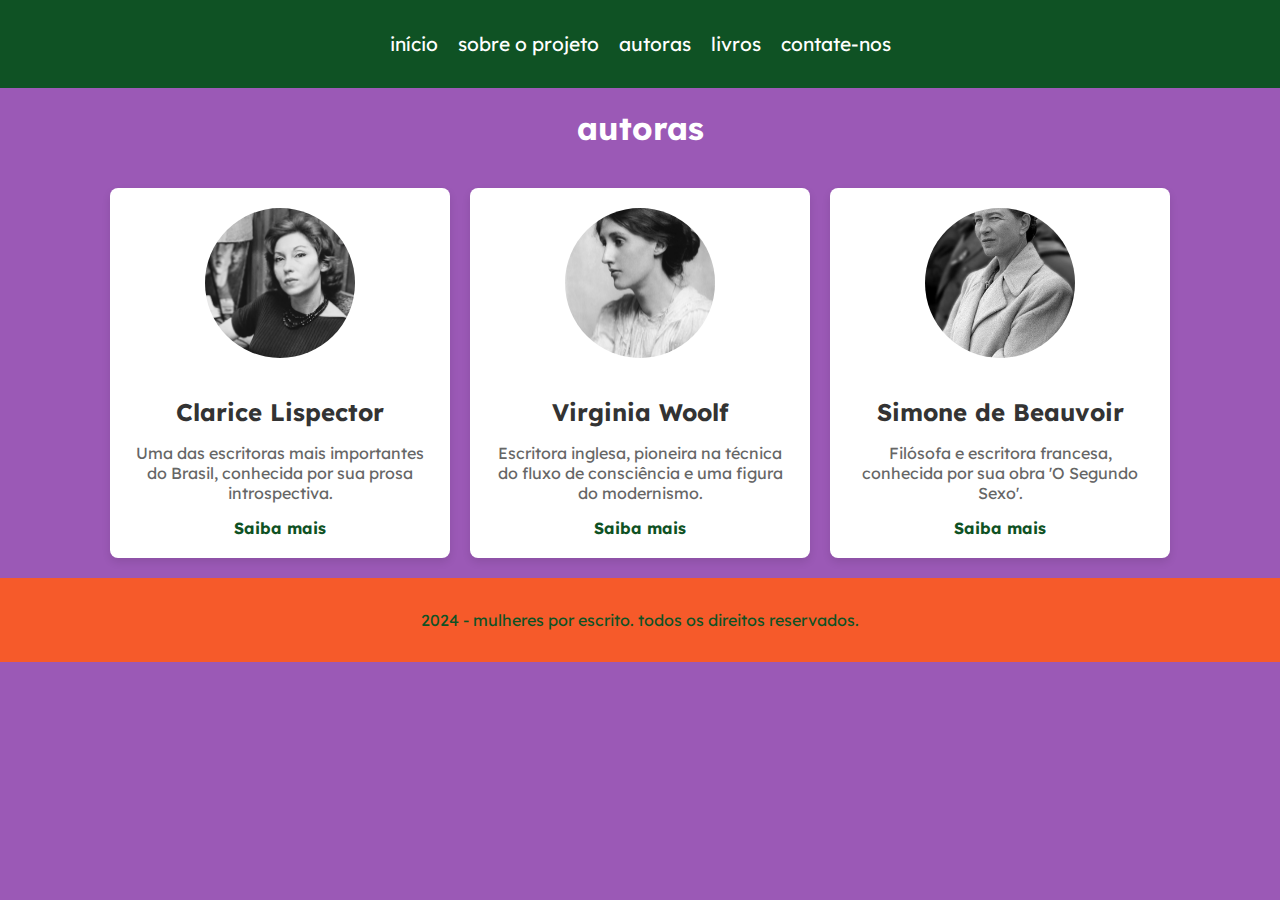
==== autoras.html @ 36de5533 "novas atts" ====
<!DOCTYPE html>
<html lang="pt-br">
<head>
    <meta charset="UTF-8">
    <meta name="viewport" content="width=device-width, initial-scale=1.0">
    <title>autoras</title>
    <link rel="stylesheet" href="estilo/autoraslivros.css">
</head>
<body>
    <header>
        <nav>
            <ul class="menu">
                <li><a href="index.html">início</a></li>
                <li><a href="sobre.html">sobre o projeto</a></li>
                <li><a href="autoras.html">autoras</a></li>
                <li><a href="livros.html">livros</a></li>
                <li><a href="contato.html">contate-nos</a></li>
            </ul>
        </nav>
    </header>

    <main>
        <h1>autoras</h1>
        <section class="lista-autoras" id="lista-autoras">

        </section>
    </main>
<footer>
    <p>2024 - mulheres por escrito. todos os direitos reservados.</p>
</footer>

<script src="/js/autoras.js"></script>
<script src="/js/exibirautoras.js"></script>
</body>
</html>
---- estilo/autoraslivros.css ----
/* Importa as fontes do Google Fonts */
@import url('https://fonts.googleapis.com/css2?family=Cutive+Mono:ital,wght@0,400&display=swap');
@import url('https://fonts.googleapis.com/css2?family=Lexend+Deca:wght@100..900&display=swap');

:root {
    --cor00: #9b59b6; /* Roxo */
    --cor01: #0f5224; /* Verde escuro */
    --cor02: #f65a2a; /* Laranja */
    --cor03: #333333; /* Cinza escuro */
    --cor04: #FFFFFF; /* Branco */
    --fonte-padrao: 'Lexend Deca', sans-serif;
}
/* Estilo básico */
body {
    font-family: var(--fonte-padrao);
    background-color: var(--cor00);
    margin: 0;
    padding: 0;
}

/* Cabeçalho */
header {
    background-color: var(--cor01);
    padding: 1rem;
    text-align: center;
}

header .menu {
    list-style: none;
    display: flex;
    justify-content: center;
    gap: 20px;
    padding: 0;
}

header .menu li a {
    text-decoration: none;
    color: var(--cor04);
    font-size: 1.2rem;
}

header .menu li a:hover {
    color: var(--cor02);
}

/* Título */
h1 {
    text-align: center;
    color: var(--cor04);
    margin: 20px 0;
}

/* Lista de autoras */
.lista-autoras {
    display: flex;
    flex-wrap: wrap;
    justify-content: center;
    gap: 20px;
    padding: 20px;
}

.card-autora {
    background-color: var(--cor04);
    border-radius: 8px;
    box-shadow: 0 4px 8px rgba(0, 0, 0, 0.1);
    text-align: center;
    padding: 20px;
    width: 300px;
    transition: transform 0.3s, box-shadow 0.3s;
}

.card-autora:hover {
    transform: translateY(-5px);
    box-shadow: 0 6px 12px rgba(0, 0, 0, 0.15);
}

.card-autora img {
    width: 150px;
    height: 150px;
    border-radius: 50%;
    object-fit: cover;
    margin-bottom: 15px;
}

.card-autora h2 {
    font-size: 1.5rem;
    color: var(--cor03);
    margin-bottom: 10px;
}

.card-autora p {
    font-size: 1rem;
    color: #666;
    margin-bottom: 15px;
}

.card-autora a {
    text-decoration: none;
    color: var(--cor01);
    font-weight: bold;
}


.card-autora a:hover {
    color: var(--cor02);
}

.lista-livros {
    display: flex;
    flex-wrap: wrap;
    justify-content: center;
    gap: 20px;
    padding: 20px; 
}

.card-livro {
    background-color: var(--cor04);
    color: var(--cor03);
    padding: 20px;
    border-radius: 8px;
    box-shadow: 0 4px 8px rgba(0, 0, 0, 0.1);
    width: 300px;
    text-align: center;
    transition: transform 0.3s, box-shadow 0.3s;
}

.card-livro:hover {
    transform: translateY(-5px);
    box-shadow: 0 6px 12px rgba(0, 0, 0, 0.15);
}

.livro-img {
    width: 150px;
    height: 150px;
    border-radius: 5px;
    object-fit: cover;
    margin-bottom: 15px;
    box-shadow: 0 4px 8px rgba(0, 0, 0, 0.1);
}

.card-livro h2 {
    font-size: 1.5rem;
    margin-bottom: 10px;
    color: var(--cor03);
}

.card-livro p {
    font-size: 1rem;
    color: var(--cor03);
    margin-bottom: 15px;
}

.card-livro a {
    text-decoration: none;
    color: var(--cor01);
    font-weight: bold;
}

.card-livro a:hover {
    color: var(--cor02);
}

/* Rodapé */
footer {
    background-color: var(--cor02);
    color: var(--cor01);
    text-align: center;
    padding: 1rem;
}
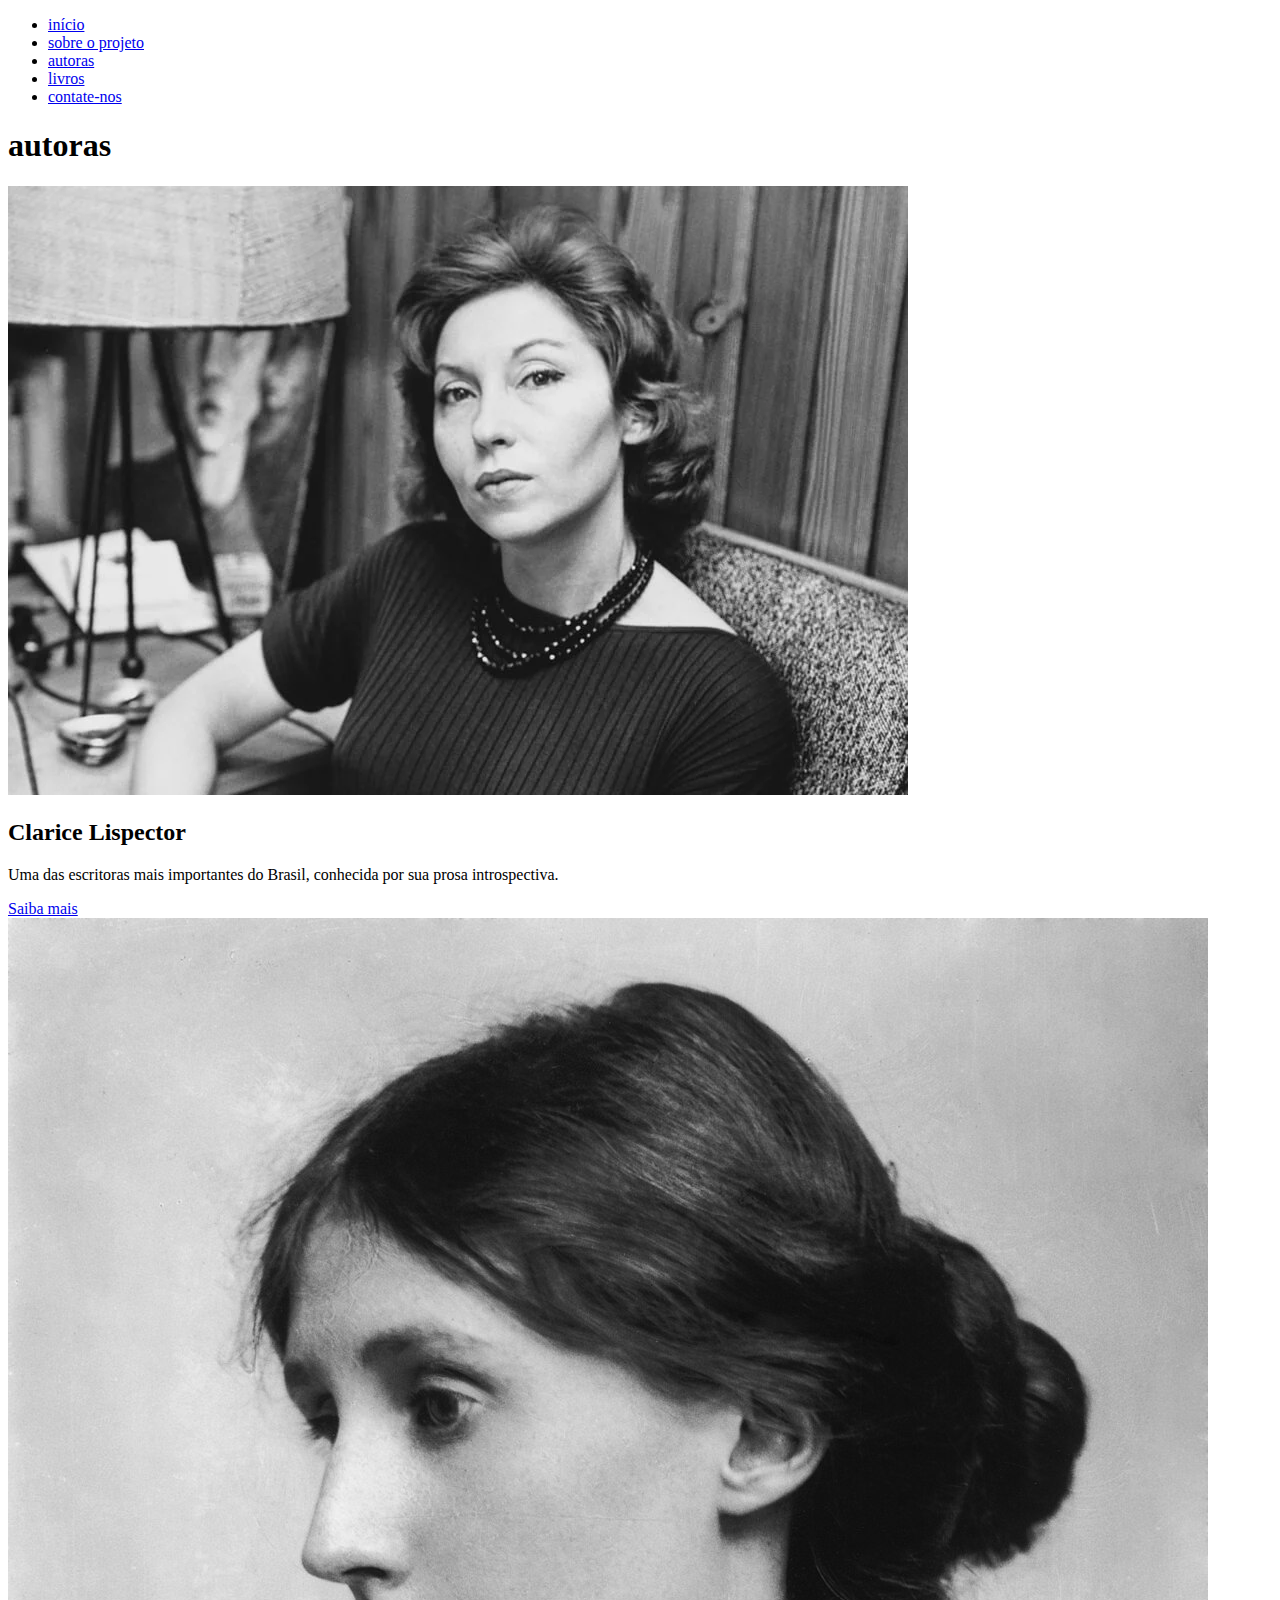
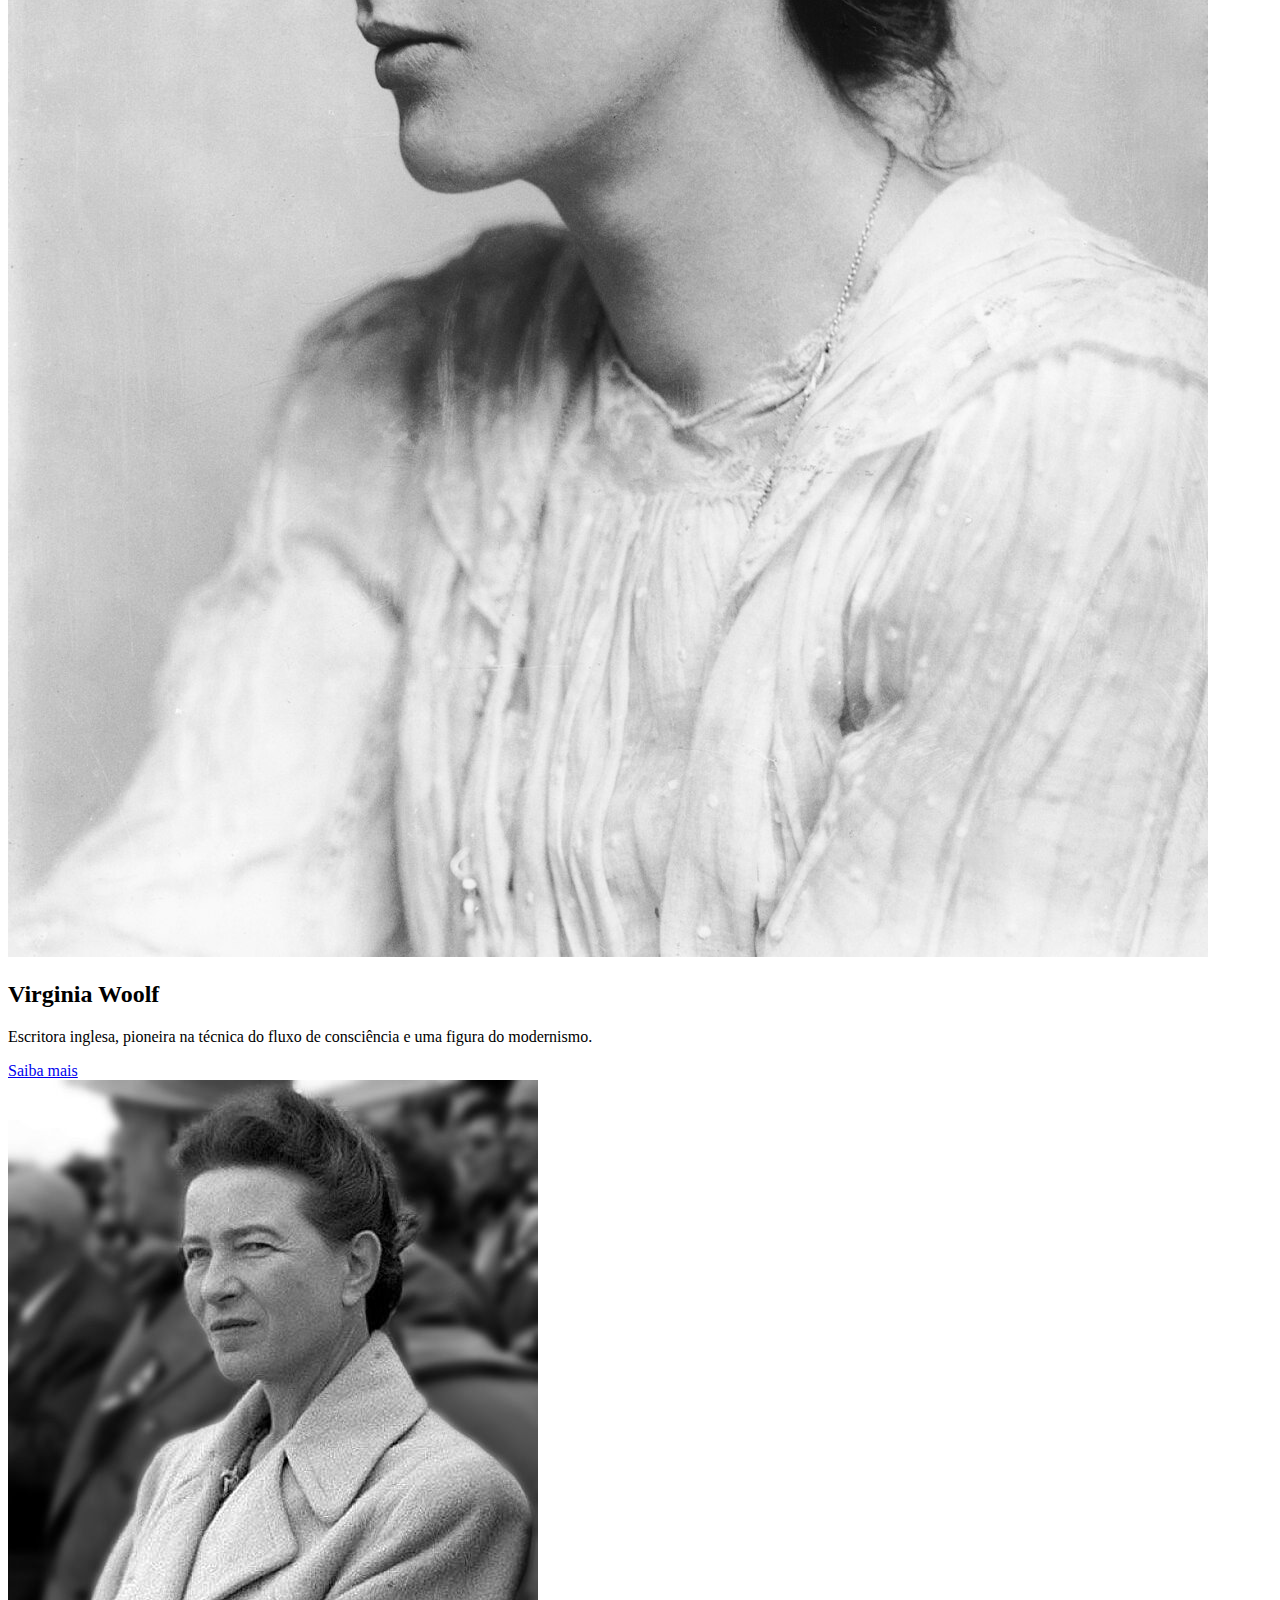
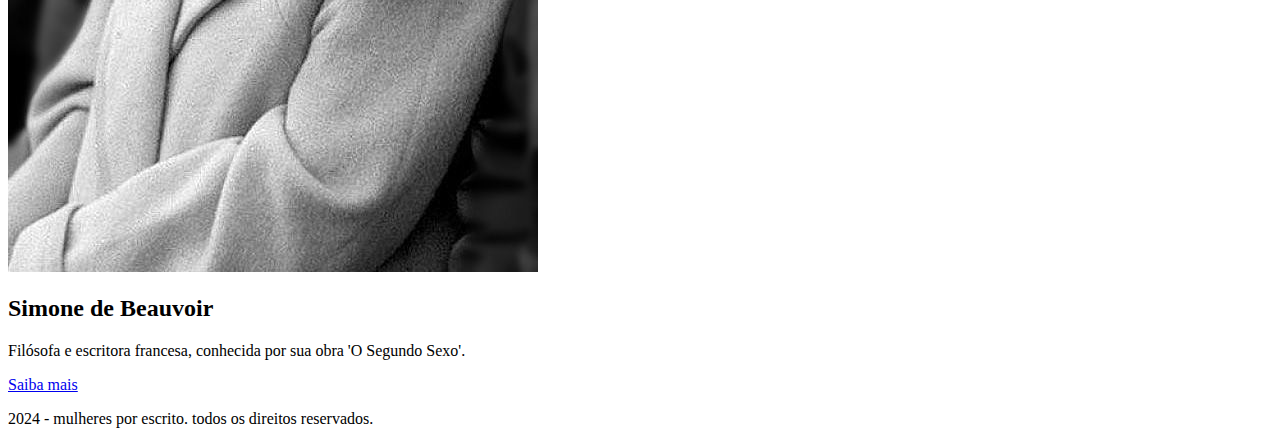
==== commit 5b10d4d9: "att link css" ====
--- a/autoras.html
+++ b/autoras.html
@@ -4,7 +4,7 @@
     <meta charset="UTF-8">
     <meta name="viewport" content="width=device-width, initial-scale=1.0">
     <title>autoras</title>
-    <link rel="stylesheet" href="estilo/autoraslivros.css">
+    <link rel="stylesheet" href=./estilo/autoraslivros.css">
 </head>
 <body>
     <header>
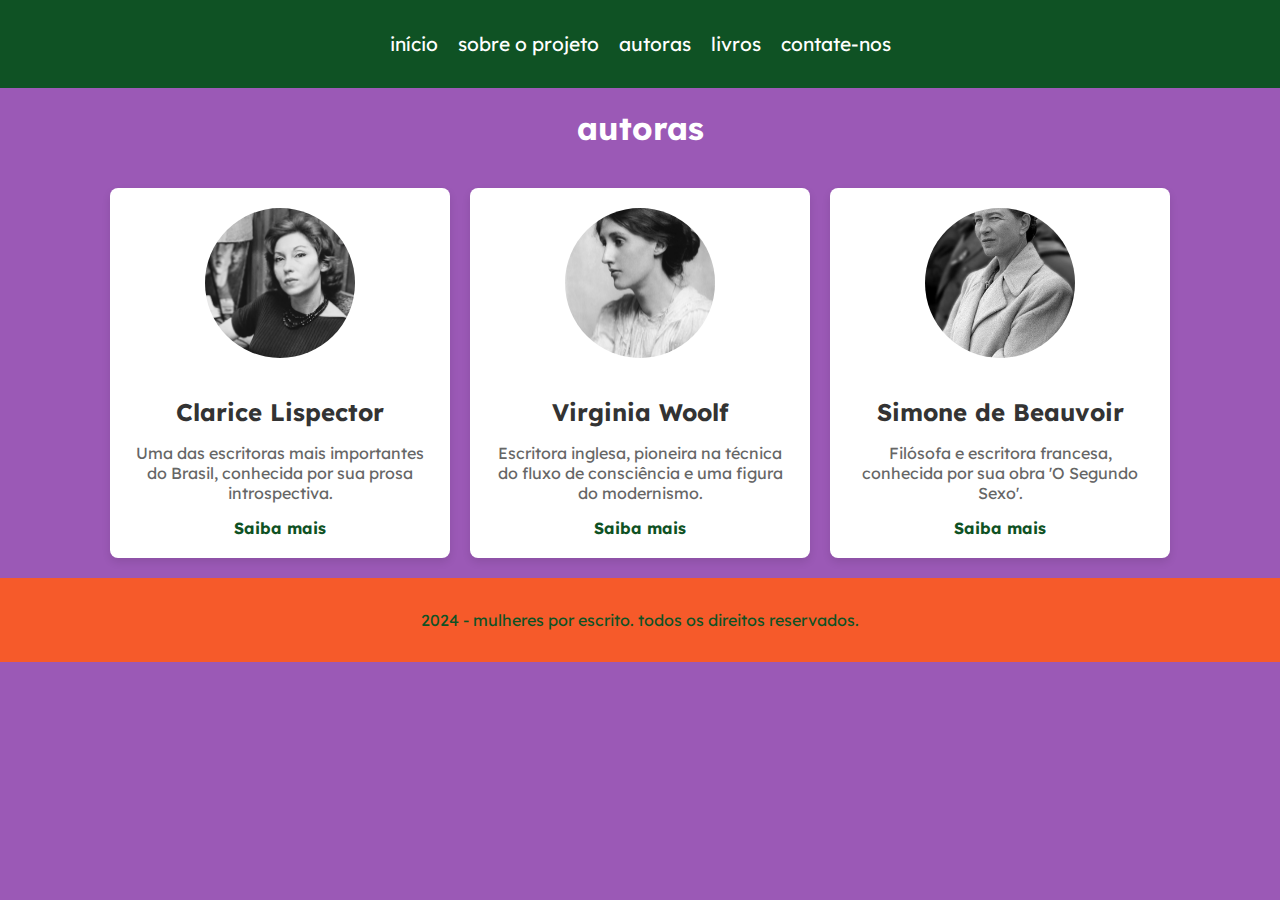
==== commit 05efb02f: "att pages" ====
--- a/autoras.html
+++ b/autoras.html
@@ -4,7 +4,7 @@
     <meta charset="UTF-8">
     <meta name="viewport" content="width=device-width, initial-scale=1.0">
     <title>autoras</title>
-    <link rel="stylesheet" href=./estilo/autoraslivros.css">
+    <link rel="stylesheet" href="estilo/autoraslivros.css">
 </head>
 <body>
     <header>
@@ -29,7 +29,7 @@
     <p>2024 - mulheres por escrito. todos os direitos reservados.</p>
 </footer>
 
-<script src="/js/autoras.js"></script>
-<script src="/js/exibirautoras.js"></script>
+<script src="js/autoras.js"></script>
+<script src="js/exibirautoras.js"></script>
 </body>
 </html>--- a/estilo/autoraslivros.css
+++ b/estilo/autoraslivros.css
@@ -0,0 +1,169 @@
+/* Importa as fontes do Google Fonts */
+@import url('https://fonts.googleapis.com/css2?family=Cutive+Mono:ital,wght@0,400&display=swap');
+@import url('https://fonts.googleapis.com/css2?family=Lexend+Deca:wght@100..900&display=swap');
+
+:root {
+    --cor00: #9b59b6; /* Roxo */
+    --cor01: #0f5224; /* Verde escuro */
+    --cor02: #f65a2a; /* Laranja */
+    --cor03: #333333; /* Cinza escuro */
+    --cor04: #FFFFFF; /* Branco */
+    --fonte-padrao: 'Lexend Deca', sans-serif;
+}
+/* Estilo básico */
+body {
+    font-family: var(--fonte-padrao);
+    background-color: var(--cor00);
+    margin: 0;
+    padding: 0;
+}
+
+/* Cabeçalho */
+header {
+    background-color: var(--cor01);
+    padding: 1rem;
+    text-align: center;
+}
+
+header .menu {
+    list-style: none;
+    display: flex;
+    justify-content: center;
+    gap: 20px;
+    padding: 0;
+}
+
+header .menu li a {
+    text-decoration: none;
+    color: var(--cor04);
+    font-size: 1.2rem;
+}
+
+header .menu li a:hover {
+    color: var(--cor02);
+}
+
+/* Título */
+h1 {
+    text-align: center;
+    color: var(--cor04);
+    margin: 20px 0;
+}
+
+/* Lista de autoras */
+.lista-autoras {
+    display: flex;
+    flex-wrap: wrap;
+    justify-content: center;
+    gap: 20px;
+    padding: 20px;
+}
+
+.card-autora {
+    background-color: var(--cor04);
+    border-radius: 8px;
+    box-shadow: 0 4px 8px rgba(0, 0, 0, 0.1);
+    text-align: center;
+    padding: 20px;
+    width: 300px;
+    transition: transform 0.3s, box-shadow 0.3s;
+}
+
+.card-autora:hover {
+    transform: translateY(-5px);
+    box-shadow: 0 6px 12px rgba(0, 0, 0, 0.15);
+}
+
+.card-autora img {
+    width: 150px;
+    height: 150px;
+    border-radius: 50%;
+    object-fit: cover;
+    margin-bottom: 15px;
+}
+
+.card-autora h2 {
+    font-size: 1.5rem;
+    color: var(--cor03);
+    margin-bottom: 10px;
+}
+
+.card-autora p {
+    font-size: 1rem;
+    color: #666;
+    margin-bottom: 15px;
+}
+
+.card-autora a {
+    text-decoration: none;
+    color: var(--cor01);
+    font-weight: bold;
+}
+
+
+.card-autora a:hover {
+    color: var(--cor02);
+}
+
+.lista-livros {
+    display: flex;
+    flex-wrap: wrap;
+    justify-content: center;
+    gap: 20px;
+    padding: 20px; 
+}
+
+.card-livro {
+    background-color: var(--cor04);
+    color: var(--cor03);
+    padding: 20px;
+    border-radius: 8px;
+    box-shadow: 0 4px 8px rgba(0, 0, 0, 0.1);
+    width: 300px;
+    text-align: center;
+    transition: transform 0.3s, box-shadow 0.3s;
+}
+
+.card-livro:hover {
+    transform: translateY(-5px);
+    box-shadow: 0 6px 12px rgba(0, 0, 0, 0.15);
+}
+
+.livro-img {
+    width: 150px;
+    height: 150px;
+    border-radius: 5px;
+    object-fit: cover;
+    margin-bottom: 15px;
+    box-shadow: 0 4px 8px rgba(0, 0, 0, 0.1);
+}
+
+.card-livro h2 {
+    font-size: 1.5rem;
+    margin-bottom: 10px;
+    color: var(--cor03);
+}
+
+.card-livro p {
+    font-size: 1rem;
+    color: var(--cor03);
+    margin-bottom: 15px;
+}
+
+.card-livro a {
+    text-decoration: none;
+    color: var(--cor01);
+    font-weight: bold;
+}
+
+.card-livro a:hover {
+    color: var(--cor02);
+}
+
+/* Rodapé */
+footer {
+    background-color: var(--cor02);
+    color: var(--cor01);
+    text-align: center;
+    padding: 1rem;
+}
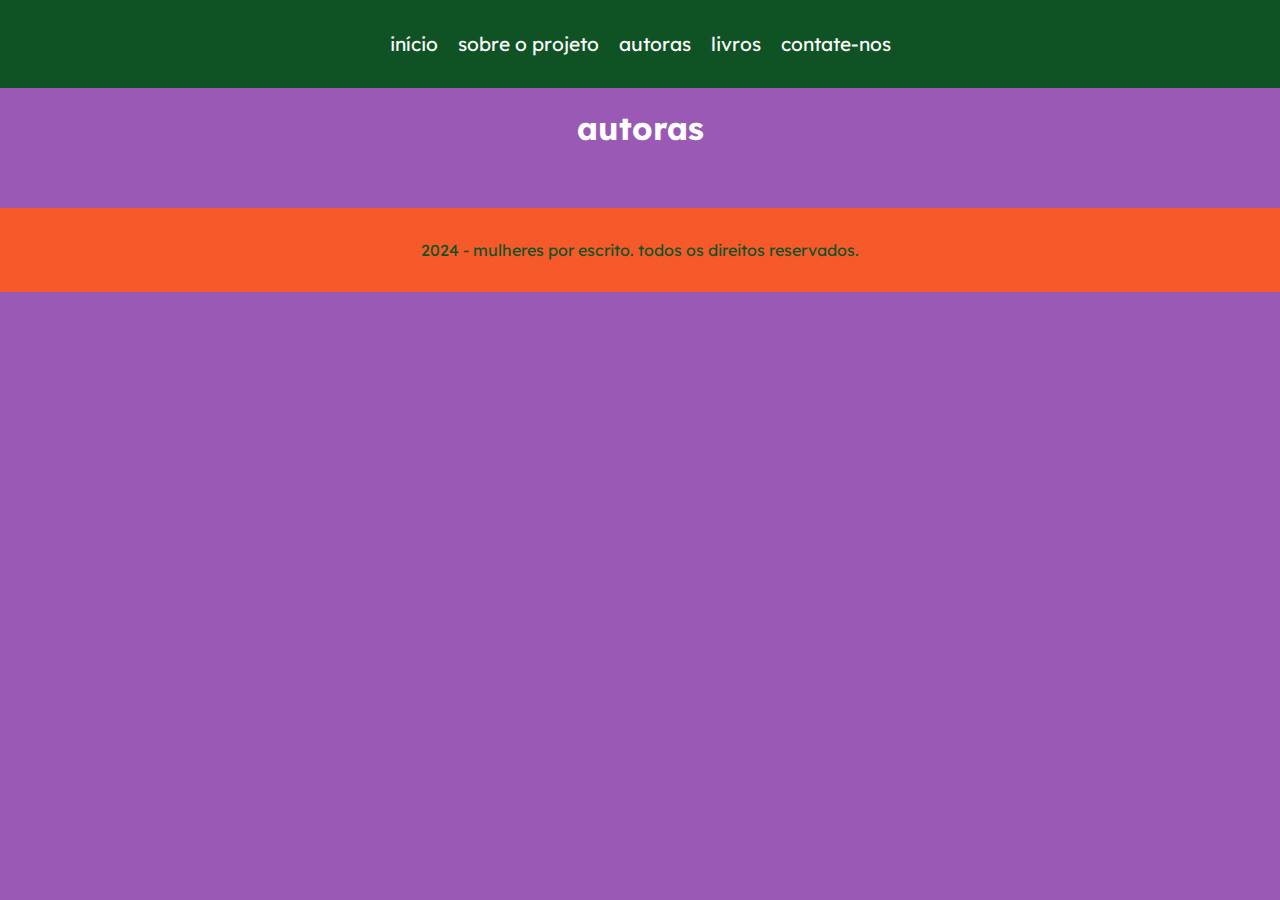
==== commit 59679828: "nova" ====
--- a/autoras.html
+++ b/autoras.html
@@ -30,6 +30,6 @@
 </footer>
 
 <script src="js/autoras.js"></script>
-<script src="js/exibirautoras.js"></script>
+<script src="js/exibirAutoras.js"></script>
 </body>
 </html>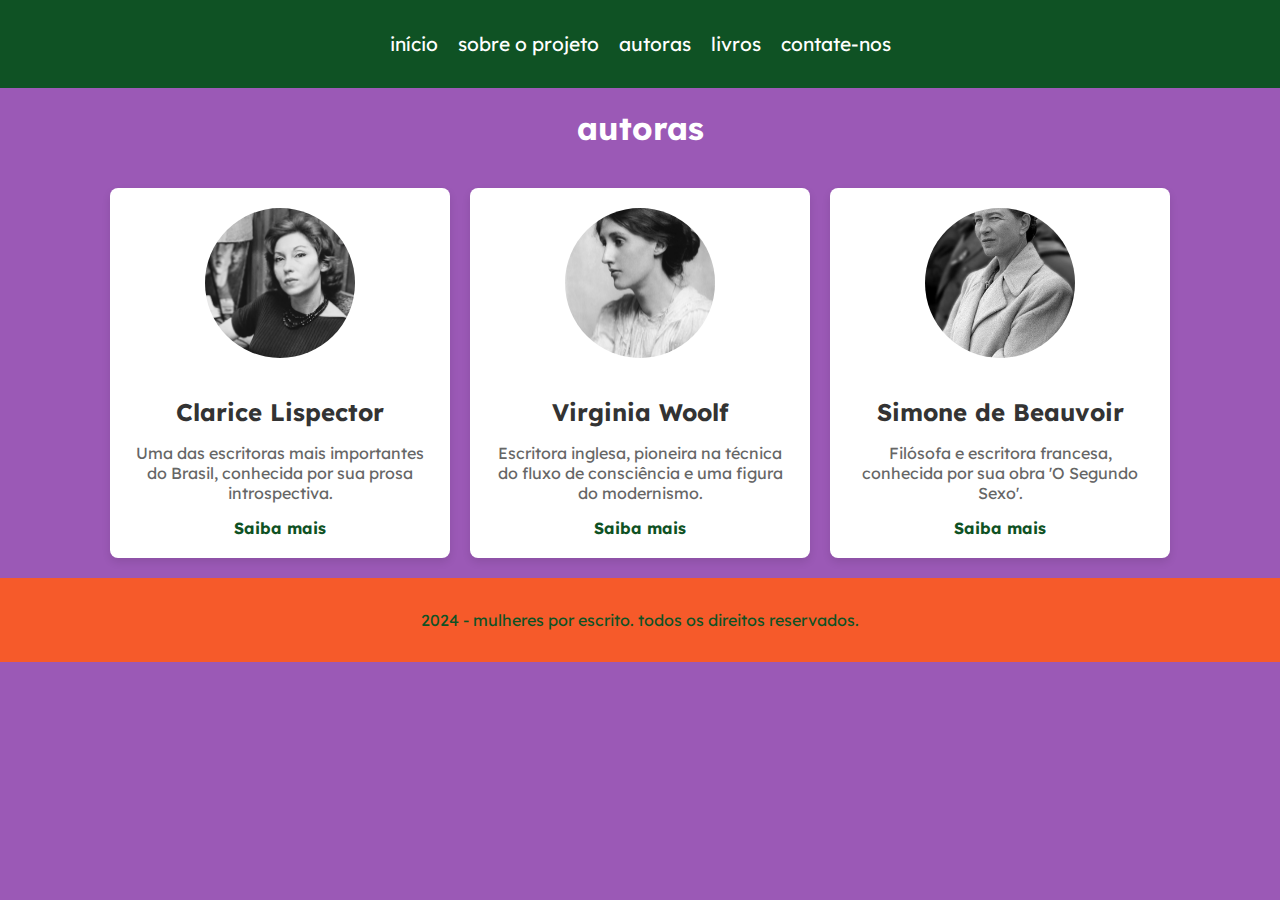
==== commit f8187345: "att" ====
--- a/autoras.html
+++ b/autoras.html
@@ -30,6 +30,6 @@
 </footer>
 
 <script src="js/autoras.js"></script>
-<script src="js/exibirAutoras.js"></script>
+<script src="js/exibirautoras.js"></script>
 </body>
 </html>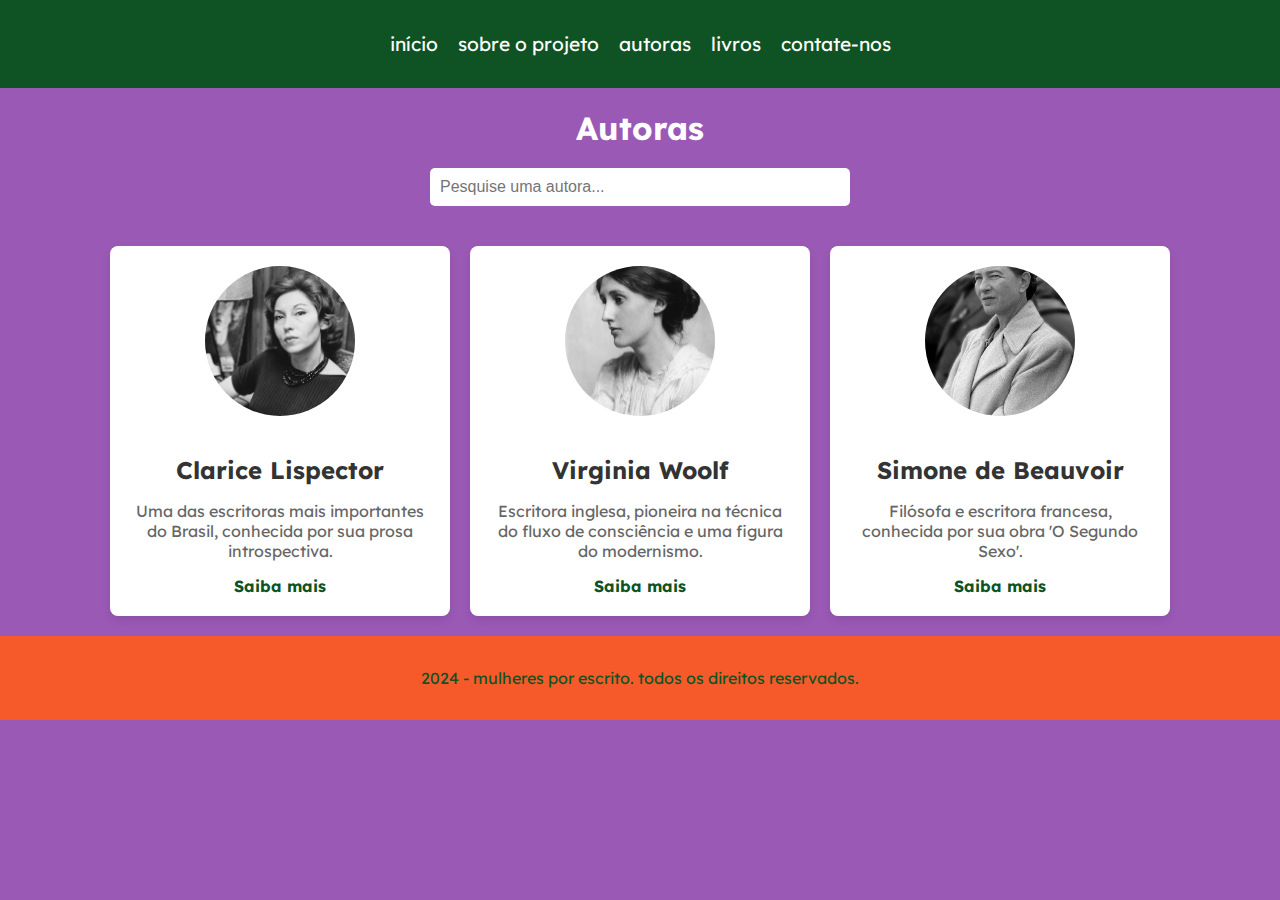
==== commit 62ad3946: "atualizações" ====
--- a/autoras.html
+++ b/autoras.html
@@ -1,35 +1,41 @@
 <!DOCTYPE html>
 <html lang="pt-br">
 <head>
-    <meta charset="UTF-8">
-    <meta name="viewport" content="width=device-width, initial-scale=1.0">
-    <title>autoras</title>
-    <link rel="stylesheet" href="estilo/autoraslivros.css">
+  <meta charset="UTF-8">
+  <meta name="viewport" content="width=device-width, initial-scale=1.0">
+  <title>Autoras</title>
+  <link rel="stylesheet" href="estilo/autoraslivros.css">
 </head>
 <body>
-    <header>
-        <nav>
-            <ul class="menu">
-                <li><a href="index.html">início</a></li>
-                <li><a href="sobre.html">sobre o projeto</a></li>
-                <li><a href="autoras.html">autoras</a></li>
-                <li><a href="livros.html">livros</a></li>
-                <li><a href="contato.html">contate-nos</a></li>
-            </ul>
-        </nav>
-    </header>
+  <header>
+    <nav>
+      <ul class="menu">
+        <li><a href="index.html">início</a></li>
+        <li><a href="sobre.html">sobre o projeto</a></li>
+        <li><a href="autoras.html">autoras</a></li>
+        <li><a href="livros.html">livros</a></li>
+        <li><a href="contato.html">contate-nos</a></li>
+      </ul>
+    </nav>
+  </header>
 
-    <main>
-        <h1>autoras</h1>
-        <section class="lista-autoras" id="lista-autoras">
+  <main>
+    <h1>Autoras</h1>
 
-        </section>
-    </main>
-<footer>
+    <section class="filtro">
+      <input type="text" id="filtro-autoras" placeholder="Pesquise uma autora...">
+    </section>
+
+    <section class="lista-autoras" id="lista-autoras">
+ 
+    </section>
+  </main>
+
+  <footer>
     <p>2024 - mulheres por escrito. todos os direitos reservados.</p>
-</footer>
+  </footer>
 
-<script src="js/autoras.js"></script>
-<script src="js/exibirautoras.js"></script>
+  <script src="js/autoras.js"></script>
+  <script src="js/exibirautoras.js"></script>
 </body>
-</html>+</html>
--- a/estilo/autoraslivros.css
+++ b/estilo/autoraslivros.css
@@ -10,6 +10,7 @@
     --cor04: #FFFFFF; /* Branco */
     --fonte-padrao: 'Lexend Deca', sans-serif;
 }
+
 /* Estilo básico */
 body {
     font-family: var(--fonte-padrao);
@@ -43,15 +44,31 @@
     color: var(--cor02);
 }
 
-/* Título */
+/* Título Principal */
 h1 {
     text-align: center;
     color: var(--cor04);
     margin: 20px 0;
 }
 
-/* Lista de autoras */
-.lista-autoras {
+/* Campo de filtro */
+.filtro {
+    text-align: center;
+    margin-bottom: 20px;
+}
+
+.filtro input {
+    width: 80%;
+    max-width: 400px;
+    padding: 10px;
+    border-radius: 5px;
+    border: none;
+    font-size: 1rem;
+}
+
+/* Seções para listas (autoras e livros) */
+.lista-autoras,
+.lista-livros {
     display: flex;
     flex-wrap: wrap;
     justify-content: center;
@@ -59,6 +76,7 @@
     padding: 20px;
 }
 
+/* Estilo dos cards de autoras */
 .card-autora {
     background-color: var(--cor04);
     border-radius: 8px;
@@ -100,19 +118,11 @@
     font-weight: bold;
 }
 
-
 .card-autora a:hover {
     color: var(--cor02);
 }
 
-.lista-livros {
-    display: flex;
-    flex-wrap: wrap;
-    justify-content: center;
-    gap: 20px;
-    padding: 20px; 
-}
-
+/* Estilo dos cards de livros */
 .card-livro {
     background-color: var(--cor04);
     color: var(--cor03);
@@ -167,3 +177,31 @@
     text-align: center;
     padding: 1rem;
 }
+
+/* Animação Fade-In para os cards */
+.fade-in {
+    opacity: 0;
+    transform: translateY(20px);
+    transition: opacity 0.6s ease-out, transform 0.6s ease-out;
+}
+
+.fade-in.visible {
+    opacity: 1;
+    transform: translateY(0);
+}
+
+/* Responsividade */
+@media (max-width: 768px) {
+    .filtro input {
+        width: 90%;
+    }
+}
+
+@media (max-width: 480px) {
+    h1 {
+        font-size: 1.8rem;
+    }
+    .card-autora, .card-livro {
+        width: 90%;
+    }
+}
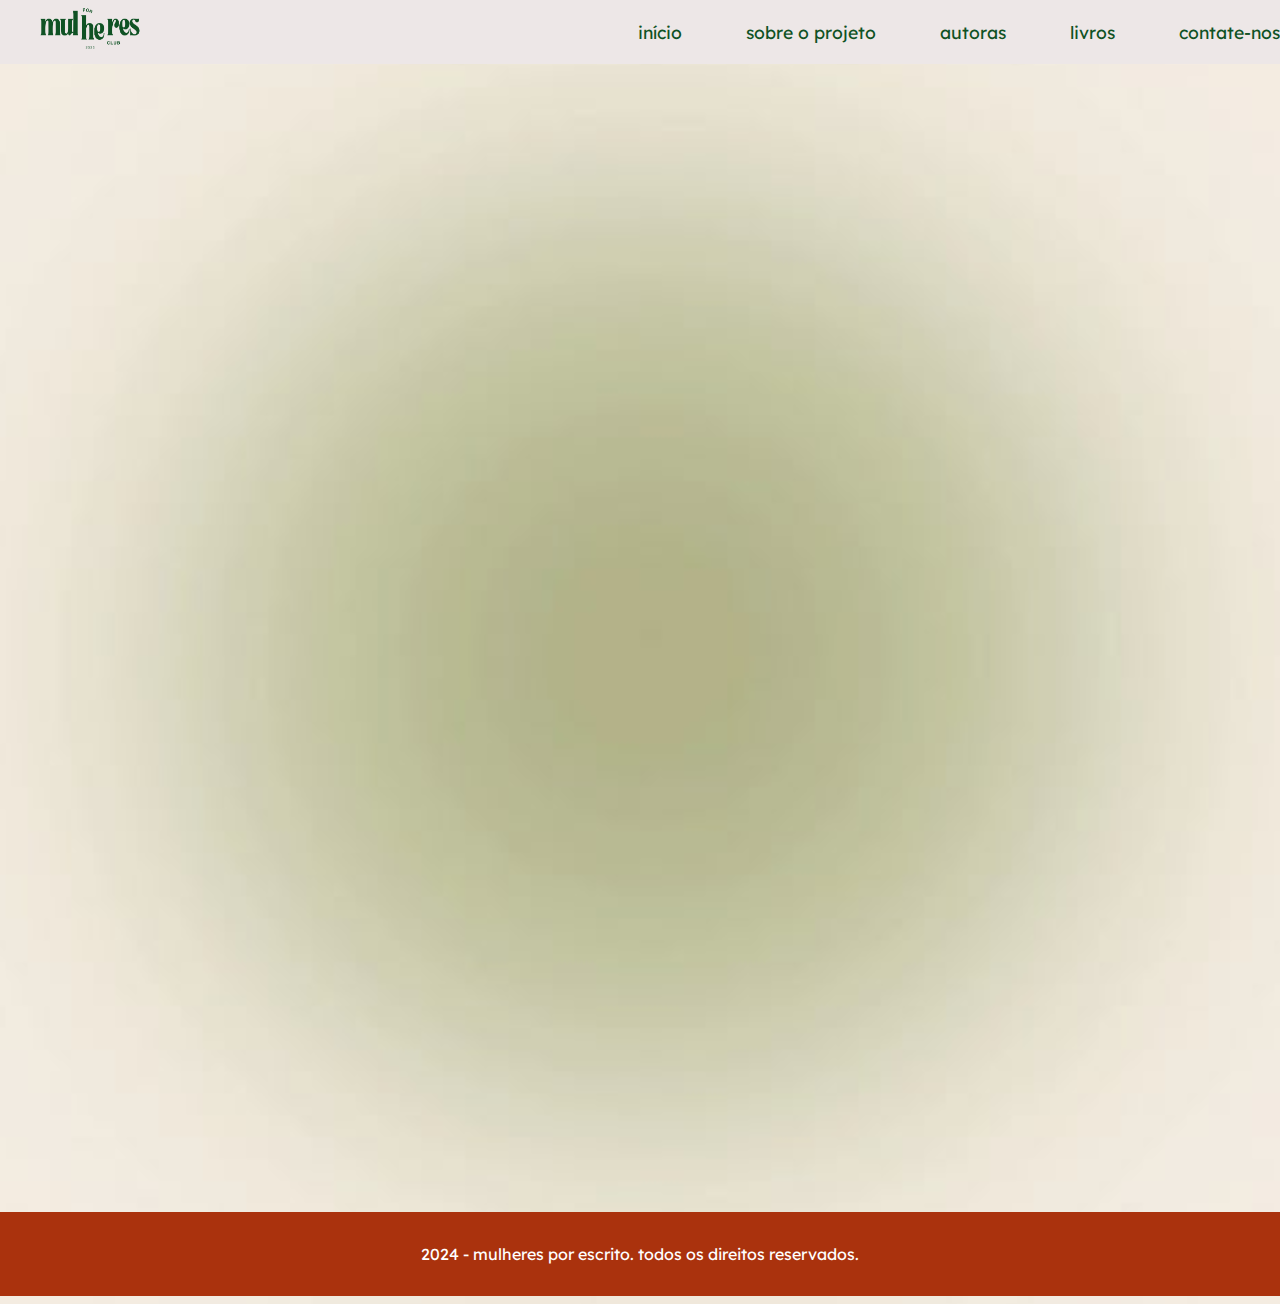
==== commit ee081dc8: "att index, sobre e autoras" ====
--- a/autoras.html
+++ b/autoras.html
@@ -9,12 +9,17 @@
 <body>
   <header>
     <nav>
+      <div class="logo-container">
+        <a href="index.html">
+          <img src="/imagens/logo.png" alt="Logo do Site" class="logo">
+        </a>
+      </div>
       <ul class="menu">
         <li><a href="index.html">início</a></li>
         <li><a href="sobre.html">sobre o projeto</a></li>
         <li><a href="autoras.html">autoras</a></li>
         <li><a href="livros.html">livros</a></li>
-        <li><a href="contato.html">contate-nos</a></li>
+        <li><a href="#contato">contate-nos</a></li>
       </ul>
     </nav>
   </header>
@@ -22,14 +27,57 @@
   <main>
     <h1>Autoras</h1>
 
-    <section class="filtro">
+    <section class="destaques fade-in">
+      <h2>autoras em destaque</h2>
+      <div class="carousel">
+        <div class="carousel-item" data-id="1">
+          <img src="imagens/clarice.jpg" alt="Clarice Lispector">
+          <h3>clarice lispector</h3>
+        </div>
+        <div class="carousel-item" data-id="2">
+          <img src="imagens/simone.jpg" alt="Simone de Beauvoir">
+          <h3>simone de beauvoir</h3>
+        </div>
+        <div class="carousel-item" data-id="3">
+          <img src="imagens/virginia.jpg" alt="Virginia Woolf">
+          <h3>virginia wolf</h3>
+        </div>
+
+      </div>
+    </section>
+
+
+    <section class="filtros-avancados fade-in">
+      <h2>filtrar por categoria</h2>
+      <div class="filtros">
+        <button class="filtro-btn active" data-category="todas">todas</button>
+        <button class="filtro-btn" data-category="romance">romance</button>
+        <button class="filtro-btn" data-category="poesia">poesia</button>
+        <button class="filtro-btn" data-category="drama">drama</button>
+        <button class="filtro-btn" data-category="fantasia">fantasia</button>
+      </div>
+    </section>
+
+
+    <section class="filtro fade-in">
       <input type="text" id="filtro-autoras" placeholder="Pesquise uma autora...">
     </section>
 
-    <section class="lista-autoras" id="lista-autoras">
- 
+
+    <section class="lista-autoras fade-in" id="lista-autoras">
+      <!-- Os cards serão inseridos via JavaScript -->
     </section>
   </main>
+
+
+  <div id="modal-autora" class="modal">
+    <div class="modal-content">
+      <span class="close">&times;</span>
+      <h2 id="modal-titulo">título da autora</h2>
+      <p id="modal-descricao">Informações adicionais sobre a autora...</p>
+      <a id="modal-link" href="#" target="_blank">Saiba mais</a>
+    </div>
+  </div>
 
   <footer>
     <p>2024 - mulheres por escrito. todos os direitos reservados.</p>
@@ -37,5 +85,7 @@
 
   <script src="js/autoras.js"></script>
   <script src="js/exibirautoras.js"></script>
+  <script src="js/modal.js"></script>
+  <script src="js/carousel.js"></script>
 </body>
 </html>
--- a/estilo/autoraslivros.css
+++ b/estilo/autoraslivros.css
@@ -3,55 +3,123 @@
 @import url('https://fonts.googleapis.com/css2?family=Lexend+Deca:wght@100..900&display=swap');
 
 :root {
-    --cor00: #9b59b6; /* Roxo */
-    --cor01: #0f5224; /* Verde escuro */
-    --cor02: #f65a2a; /* Laranja */
-    --cor03: #333333; /* Cinza escuro */
-    --cor04: #FFFFFF; /* Branco */
+    --cor00: #9c78c8;
+    --cor01: #0f5224; 
+    --cor02: #aa320d; 
+    --cor03: #333333; 
+    --cor04: #FFFFFF; 
+    --cor05: #ede7e7; 
     --fonte-padrao: 'Lexend Deca', sans-serif;
 }
 
-/* Estilo básico */
+/* Configurações Gerais */
 body {
     font-family: var(--fonte-padrao);
-    background-color: var(--cor00);
-    margin: 0;
-    padding: 0;
-}
-
-/* Cabeçalho */
-header {
-    background-color: var(--cor01);
-    padding: 1rem;
-    text-align: center;
-}
-
-header .menu {
+    display: flex;
+    flex-direction: column;
+    align-items: center;
+    overflow-x: hidden;
+    background-image: url('../imagens/fundo.jpg');
+    background-size: cover;
+    background-position: center;
+}
+
+header nav {
+    display: flex;
+    align-items: center;
+    justify-content: space-between;
+    width: 100%;
+    background-color: var(--cor05);
+    padding: 0.3rem 1rem;
+    position: fixed;
+    top: 0;
+    left: 0;
+    z-index: 1000;
+}
+
+.logo-container {
+    margin-left: 20px;
+}
+
+.logo-container .logo {
+    max-height: 50px; 
+    height: auto;
+}
+
+.menu {
     list-style: none;
     display: flex;
-    justify-content: center;
-    gap: 20px;
-    padding: 0;
-}
-
-header .menu li a {
+    gap: 2rem;
+    align-items: center;
+}
+
+.menu li a {
     text-decoration: none;
-    color: var(--cor04);
-    font-size: 1.2rem;
-}
-
-header .menu li a:hover {
+    color: var(--cor01);
+    font-size: 1.1rem;
+    font-family: var(--fonte-padrao);
+    padding: 0.5rem 1rem;
+    border-radius: 8px;
+}
+
+.menu li a:hover {
     color: var(--cor02);
-}
-
-/* Título Principal */
+    text-decoration: underline;
+}
+
 h1 {
     text-align: center;
     color: var(--cor04);
     margin: 20px 0;
 }
 
-/* Campo de filtro */
+/* Carousel de Destaques */
+.destaques {
+    max-width: 1000px;
+    margin: 20px auto;
+    padding: 20px;
+    background-color: var(--cor00);
+    border-radius: 8px;
+    text-align: center;
+  }
+  .destaques h2 {
+    margin-bottom: 20px;
+    color: var(--cor04);
+  }
+  .carousel {
+    display: flex;
+    overflow-x: auto;
+    scroll-behavior: smooth;
+    gap: 20px;
+    padding: 10px;
+  }
+  .carousel-item {
+    flex: 0 0 auto;
+    width: 200px;
+    background-color: var(--cor04);
+    border-radius: 8px;
+    box-shadow: 0 2px 4px rgba(0,0,0,0.1);
+    text-align: center;
+    cursor: pointer;
+    transition: transform 0.3s;
+  }
+  .carousel-item:hover {
+    transform: scale(1.05);
+  }
+
+    .carousel-item img {
+    width: 100%;
+    height: 300px; 
+    object-fit: cover; 
+    border-radius: 8px 8px 0 0;
+    }
+      
+  .carousel-item h3 {
+    margin: 10px 0;
+    font-size: 1.2rem;
+    color: var(--cor03);
+    }
+
 .filtro {
     text-align: center;
     margin-bottom: 20px;
@@ -66,7 +134,6 @@
     font-size: 1rem;
 }
 
-/* Seções para listas (autoras e livros) */
 .lista-autoras,
 .lista-livros {
     display: flex;
@@ -76,7 +143,38 @@
     padding: 20px;
 }
 
-/* Estilo dos cards de autoras */
+.filtros-avancados {
+    max-width: 800px;
+    margin: 20px auto;
+    padding: 20px;
+    background-color: var(--cor05);
+    border-radius: 8px;
+    text-align: center;
+  }
+  .filtros-avancados h2 {
+    margin-bottom: 10px;
+    color: var(--cor03);
+  }
+  .filtros {
+    display: flex;
+    justify-content: center;
+    gap: 10px;
+    flex-wrap: wrap;
+  }
+  .filtro-btn {
+    padding: 10px 20px;
+    border: none;
+    background-color: var(--cor01);
+    color: var(--cor04);
+    border-radius: 5px;
+    cursor: pointer;
+    transition: background-color 0.3s;
+    font-size: 1rem;
+  }
+  .filtro-btn:hover {
+    background-color: var(--cor02);
+  }
+
 .card-autora {
     background-color: var(--cor04);
     border-radius: 8px;
@@ -122,7 +220,6 @@
     color: var(--cor02);
 }
 
-/* Estilo dos cards de livros */
 .card-livro {
     background-color: var(--cor04);
     color: var(--cor03);
@@ -169,16 +266,54 @@
 .card-livro a:hover {
     color: var(--cor02);
 }
-
-/* Rodapé */
-footer {
-    background-color: var(--cor02);
+  .modal {
+    display: none;
+    position: fixed;
+    top: 0;
+    left: 0;
+    width: 100%;
+    height: 100%;
+    background: rgba(0,0,0,0.7);
+    justify-content: center;
+    align-items: center;
+    z-index: 2000;
+  }
+  .modal-content {
+    background-color: var(--cor04);
+    padding: 20px;
+    border-radius: 8px;
+    max-width: 600px;
+    width: 90%;
+    text-align: center;
+    position: relative;
+  }
+  .modal-content h2 {
+    margin-bottom: 1rem;
+    color: var(--cor03);
+  }
+  .modal-content p {
+    font-size: 1.1rem;
+    line-height: 1.6;
+    margin-bottom: 1rem;
+    color: var(--cor03);
+  }
+  .modal-content a {
+    text-decoration: none;
     color: var(--cor01);
-    text-align: center;
-    padding: 1rem;
-}
-
-/* Animação Fade-In para os cards */
+    font-weight: bold;
+  }
+  .modal-content a:hover {
+    text-decoration: underline;
+  }
+  .close {
+    position: absolute;
+    top: 10px;
+    right: 15px;
+    font-size: 1.5rem;
+    cursor: pointer;
+    color: var(--cor03);
+  }
+
 .fade-in {
     opacity: 0;
     transform: translateY(20px);
@@ -190,18 +325,39 @@
     transform: translateY(0);
 }
 
+footer {
+  background-color: var(--cor02) !important;
+  color: var(--cor04) !important;
+  text-align: center;
+  width: 100%;
+  padding: 1rem !important;
+}
+
+
 /* Responsividade */
 @media (max-width: 768px) {
-    .filtro input {
-        width: 90%;
-    }
+  .filtro input {
+    width: 90%;
+  }
+  .filtro-btn {
+    padding: 8px 16px;
+    font-size: 0.9rem;
+  }
+  .carousel-item {
+    width: 150px;
+  }
+  .card-autora {
+    width: 90%;
+  }
+  .century-marker {
+    width: 60px;
+    height: 60px;
+    font-size: 0.9rem;
+  }
 }
 
 @media (max-width: 480px) {
-    h1 {
-        font-size: 1.8rem;
-    }
-    .card-autora, .card-livro {
-        width: 90%;
-    }
-}
+  h1 {
+    font-size: 1.8rem;
+  }
+}
